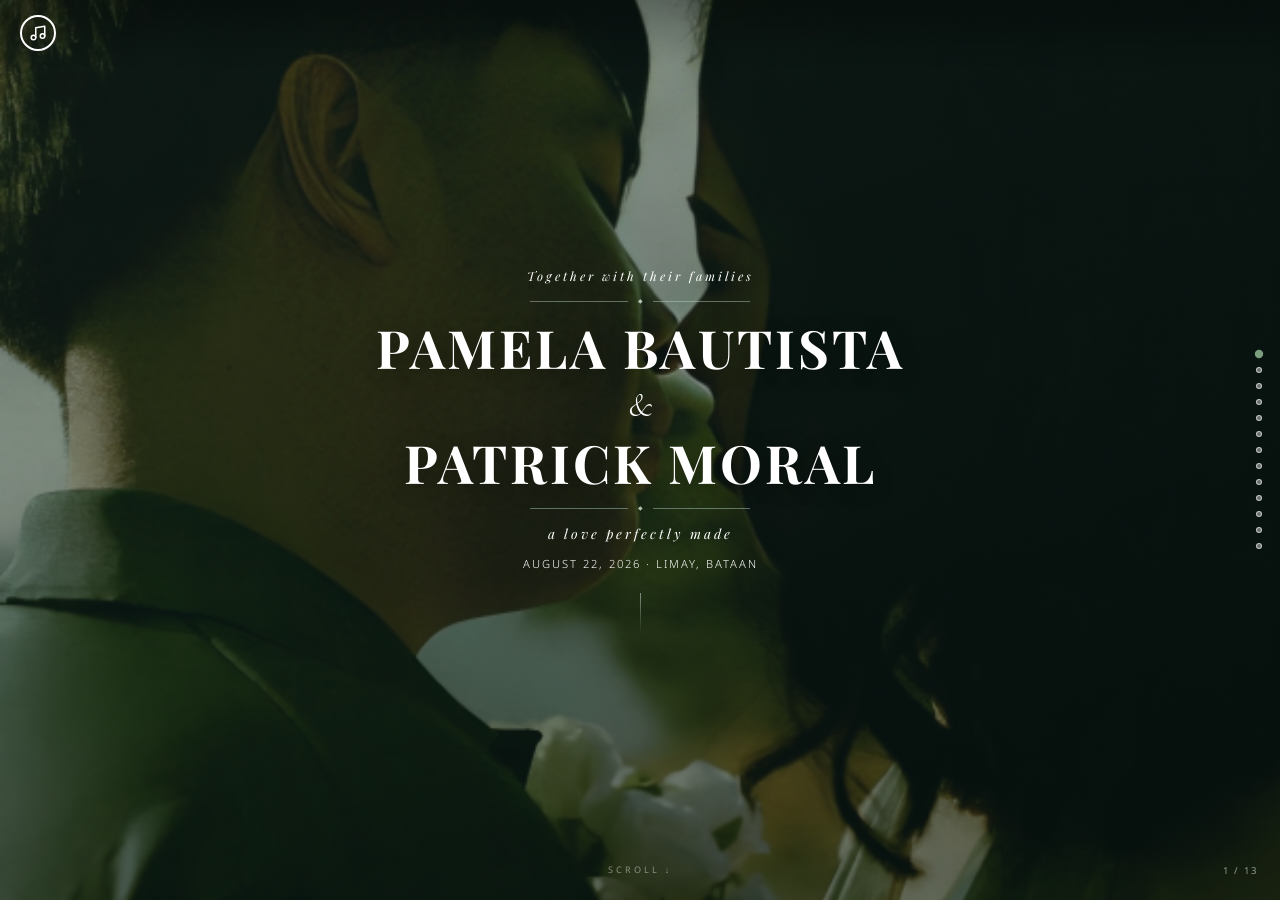
==== home.html @ f2b38ac1 "Add files via upload" ====
<!DOCTYPE html>
<html lang="en">
<head>
<meta charset="UTF-8">
<meta name="viewport" content="width=device-width, initial-scale=1.0, minimum-scale=1.0, maximum-scale=1.0, user-scalable=no">
<title>Pamela  & Patrick Moral- Wedding Invitation</title>
<link href="https://fonts.googleapis.com/css2?family=Tangerine:wght@400;700&family=Playfair+Display:ital,wght@0,400;0,700;1,400&family=Noto+Sans:wght@300;400;500&display=swap" rel="stylesheet">
<link rel="stylesheet" href="https://cdnjs.cloudflare.com/ajax/libs/font-awesome/6.5.0/css/all.min.css">
<link rel="stylesheet" href="home.css">

</head>
<body>

<!-- Navigation -->
<nav class="navbar">
  <div class="music-control">
    <button id="musicToggle" class="music-btn">
      <svg class="music-icon playing" xmlns="http://www.w3.org/2000/svg" viewBox="0 0 24 24" width="18" height="18" fill="none" stroke="currentColor" stroke-width="2" stroke-linecap="round" stroke-linejoin="round">
        <path d="M9 18V5l12-2v13"/>
        <circle cx="6" cy="18" r="3"/>
        <circle cx="18" cy="16" r="3"/>
      </svg>
      <svg class="music-icon paused" xmlns="http://www.w3.org/2000/svg" viewBox="0 0 24 24" width="18" height="18" fill="none" stroke="currentColor" stroke-width="2" stroke-linecap="round" stroke-linejoin="round" style="display:none;">
        <path d="M9 18V5l12-2v13"/>
        <circle cx="6" cy="18" r="3"/>
        <circle cx="18" cy="16" r="3"/>
        <line x1="2" y1="2" x2="22" y2="22"/>
      </svg>
    </button>
  </div>
  <button class="menu-toggle" id="menuToggle" aria-label="Open menu">
    <span></span><span></span><span></span>
  </button>
</nav>

<!-- Mobile Nav Overlay -->
<div class="nav-overlay" id="navOverlay">
  <button class="nav-close" id="navClose" aria-label="Close menu">&#10005;</button>
  <div class="nav-overlay-names">Patrick &amp; Pamela</div>
  <div class="nav-overlay-date">August 22, 2026</div>
  <nav class="nav-links">
    <a class="nav-link" data-section=".invitation">Invitation</a>
    <a class="nav-link" data-section=".countdown-section">Countdown</a>
    <a class="nav-link" data-section=".save-date">Save the Date</a>
    <a class="nav-link" data-section=".venue">Venue</a>
    <a class="nav-link" data-section=".timeline">Timeline</a>
    <a class="nav-link" data-section=".dress-code">Dress Code</a>
    <a class="nav-link" data-section=".gift-unplugged-section">Gift &amp; Unplugged</a>
    <a class="nav-link" data-section=".rsvp-section">RSVP</a>
  </nav>
</div>

<!-- Hero Section -->
<section class="hero">
  <div class="hero-bg">
    <img src="frontbg.jpg" alt="Ranalyn and Joel" class="hero-image">
    <div class="hero-overlay"></div>
  </div>
  <div class="hero-content">
    <p class="hero-eyebrow">Together with their families</p>
    <div class="hero-ornament">
      <span class="hero-ornament-line"></span>
      <span class="hero-ornament-diamond">◆</span>
      <span class="hero-ornament-line"></span>
    </div>
    <h1 class="couple-names">
      <span class="name-left">Pamela Bautista</span>
      <span class="name-and">&</span>
      <span class="name-right">Patrick Moral</span>
    </h1>
    <div class="hero-ornament">
      <span class="hero-ornament-line"></span>
      <span class="hero-ornament-diamond">◆</span>
      <span class="hero-ornament-line"></span>
    </div>
    <p class="tagline">a love perfectly made</p>
    <p class="hero-date">August 22, 2026  ·  Limay, Bataan</p>
    <div class="hero-scroll"><span class="hero-scroll-line"></span></div>
  </div>
</section>

<!-- Invitation Section -->
<section class="invitation">
  <div class="top-deco-img">
    <img src="vines.png" alt="">
  </div>
  <div class="overlay"></div>
  <div class="container">
    <div class="invitation-grid">
      <div class="polaroid">
        <div class="polaroid-frame">
          <img src="pam_pat.JPG" alt="pam and pat" class="polaroid-img">
        </div>
      </div>
      <div class="invitation-text">
        <p class="invited-label">YOU ARE INVITED</p>
        <h2 class="script-names">Pamela<br>&<br>Patrick</h2>
        <p class="married-text">ARE GETTING MARRIED!</p>
      </div>
    </div>
  </div>
  <div class="bottom-deco-img">
    <img src="bot.png" alt="">
  </div>
</section>

<!-- Countdown Section -->
<section class="countdown-section">
  <div class="top-deco-img">
    <img src="branch.png" alt="">
  </div>
  <div class="container">
    <div class="countdown-card">
      <p class="countdown-label">DAYS BEFORE WE SAY "I DO"</p>
      <div class="countdown">
        <div class="countdown-item"><span class="count" id="days">000</span><span class="label">DAYS</span></div>
        <span class="separator">:</span>
        <div class="countdown-item"><span class="count" id="hours">00</span><span class="label">HOURS</span></div>
        <span class="separator">:</span>
        <div class="countdown-item"><span class="count" id="minutes">00</span><span class="label">MINUTES</span></div>
        <span class="separator">:</span>
        <div class="countdown-item"><span class="count" id="seconds">00</span><span class="label">SECONDS</span></div>
      </div>
    </div>
  </div>
   <div class="bottom-deco-img">
    <img src="bot.png" alt="">
  </div>
</section>

<!-- Save the Date Section -->
<section class="save-date">
  <div class="container">
    <p class="countdown-label"></p>
    <h3 class="section-title script">Save the Date</h3>
  <p class="month-year">AUGUST 2026</p>
    <div class="calendar-grid">
      <div class="calendar">
        <div class="weekdays">
          <span>sun</span><span>mon</span><span>tue</span><span>wed</span><span>thu</span><span>fri</span><span>sat</span>
        </div>
    <div class="days">
  <span class="empty"></span><span class="empty"></span><span class="empty"></span><span class="empty"></span><span class="empty"></span><span class="empty"></span><span>1</span>
  <span>2</span><span>3</span><span>4</span><span>5</span><span>6</span><span>7</span><span>8</span>
  <span>9</span><span>10</span><span>11</span><span>12</span><span>13</span><span>14</span><span>15</span>
  <span>16</span><span>17</span><span>18</span><span>19</span><span>20</span><span>21</span><span class="highlight">22</span>
  <span>23</span><span>24</span><span>25</span><span>26</span><span>27</span><span>28</span><span>29</span>
  <span>30</span><span>31</span>
</div>
      </div>
    </div>
  </div>
  <div class="hastag">
    <span class="hastag-symbol">#</span>Pam
    <span class="LAY">took</span>
  theright
    <span class="OWEL">Pat</span>
  </div>
   <div class="bottom-deco-img">
    <img src="bot.png" alt="">
  </div>
</section>

<!-- Ceremony -->
<section class="venue">
  <div class="container">
    <div class="venue-card combined-venue-card">
      <h3 class="venue-type script">Ceremony</h3>
      <h4 class="venue-name">OUR LADY OF THE PILLAR PARISH CHURCH</h4>
      <p class="venue-location">Poblacion, Morong, Bataan</p>
  <div class="venue-carousel">
  <div class="carousel-track-wrapper">

    <div class="carousel-track">
      <div class="carousel-slide"><img src="church1.jpg" alt="Church - Photo 1"></div>

    </div>

  </div>
  <div class="carousel-dots">
    <span class="dot active"></span>

  </div>
</div>
      <div class="venue-map">
<iframe
  title="Our Lady of the Pillar Parish Church"
  width="100%"
  height="280"
  style="border:0; border-radius: 10px;"
  loading="lazy"
  allowfullscreen
  referrerpolicy="no-referrer-when-downgrade"
  src="https://www.google.com/maps?q=14.678823,120.265857&z=16&output=embed">
</iframe>
      </div>
    </div>
  </div>
  <div class="bottom-deco-img">
    <img src="" alt="">
  </div>
</section>

<!-- Reception -->
<section class="venue">
  <div class="container">
    <div class="venue-card combined-venue-card">
      <h3 class="venue-type script">Reception</h3>
      <h4 class="venue-name">MEILI GARDEN FARM</h4>
      <p class="venue-location">Binaritan, Morong, Bataan</p>
      <div class="venue-map">
        <iframe
          title="Meili Garden Farm"
          width="100%"
          height="280"
          style="border:0; border-radius: 10px;"
          loading="lazy"
          allowfullscreen
          referrerpolicy="no-referrer-when-downgrade"
          src="https://www.google.com/maps?q=Meili+Garden+Farm+Binaritan+Morong+Bataan&z=16&output=embed">
        </iframe>
      </div>
    </div>
  </div>
  <div class="bottom-deco-img">
    <img src="bot.png" alt="">
  </div>
</section>

<!-- Timeline Section -->
<section class="timeline">
  <div class="container">
    <h3 class="section-title script">Wedding Day</h3>
    <p class="subtitle">TIMELINE</p>
    <div class="timeline-grid">
      <div class="timeline-item">
        <div class="icon">
          <i class="fas fa-church"></i>
        </div>
        <span class="time">9:30 AM</span>
        <span class="event">Ceremony</span>
      </div>
      <div class="timeline-item">
        <div class="icon">
          <i class="fas fa-utensils"></i>
        </div>
        <span class="time">12:00/2:00 PM</span>
        <span class="event">Reception & Dinner</span>
      </div>
      <div class="timeline-item">
        <div class="icon">
          <svg viewBox="0 0 24 24" fill="none" stroke="currentColor" stroke-width="1.5">
            <circle cx="12" cy="12" r="10"/><path d="M12 6v6l4 2"/>
          </svg>
        </div>
        <span class="time">2:00/8:00 PM</span>
        <span class="event">After Party</span>
      </div>
    </div>
    <p class="timeline-message">
      Every moment of the day is something we've been dreaming of, and
      we're grateful that you'll be experiencing it with us
    </p>
  </div>
</section>

<!-- Dress Code bride/groom Section -->
<section class="dress-code">
  <div class="container">
    <h3 class="section-title-script">Dress Code</h3>
    <p class="dress-formality">Groomsmen & Bridesmaid</p>
    <div class="palette-row">
      <p class="palette-title">THE Attire</p>
    </div>
    <div class="attire-container">
      <div class="attire-column">
        <div class="attire-label-box">
          <p class="attire-role">Groomsmen</p>
          <p class="attire-dress"></p>
        </div>
        <img src="male.PNG" alt="Male Attire" class="attire-illustration">
      </div>
      <div class="attire-divider">
        <span></span>
        <span class="attire-divider-diamond">◆</span>
        <span></span>
      </div>
      <div class="attire-column">
        <div class="attire-label-box">
          <p class="attire-role">Bridesmaid</p>
          <p class="attire-dress"></p>
        </div>
        <img src="female.PNG" alt="Female Attire" class="attire-illustration">
      </div>
    </div>
    <p class="sponsors-note"></p>
    <div class="guests-section">
      <h5>Groomsmen and Bridesmaid</h5>
      <p class="guests-text">
        WE ALSO HIGHLY ENCOURAGE YOU TO DRESS IN<br>
        THE SHADES OF OUR COLOR PALETTE
      </p>
      <p class="guests-note">
        FOR THOSE PART OF THE ENTOURAGE, THE BRIDE AND<br>
        GROOM WILL REACH OUT TO YOU SEPARATELY
      </p>
    </div>
  </div>
</section>



<!--Vip-->
<section class="vip-card-section">
  <div class="container">

    <div class="vip-card">

      <!-- Top band -->
      <div class="vip-card-band">
        <span class="vip-card-band-line"></span>
        <span class="vip-card-band-text">Ninong Ninang</span>
        <span class="vip-card-band-line"></span>
      </div>

      <!-- Body -->
      <div class="vip-card-body">

        <!-- Greeting -->
        <p class="vip-card-greeting">Dear Ninong &amp; Ninang,</p>

        <!-- Message -->
        <p class="vip-card-message">
          Thank you for accepting a role in our wedding.<br>
          We can't wait to see you on our big day!<br><br>
          Please use this as a guide for your attire.
        </p>

        <!-- Divider -->
        <div class="vip-card-rule">
          <span></span>
          <span class="vip-card-rule-diamond">◆</span>
          <span></span>
        </div>

        <!-- Color label -->
        <p class="vip-attire-label">Color &amp; Style</p>

        <!-- Swatches -->
        <div class="vip-swatches">
          <span class="vip-swatch" style="background:#F2EBDD;" title="Sage Green"></span>
          <span class="vip-swatch" style="background:#E3D6BF;" title="Dark Sage"></span>
          <span class="vip-swatch" style="background:#F6F0E4;" title="Soft Sage"></span>
          <span class="vip-swatch-label">Ivory/beige/cream</span>
        </div>

        <!-- Illustrations -->
        <div class="vip-illustrations">

          <!-- Ninong -->
          <div class="vip-illus-col">
            <p class="vip-illus-role">Ninong</p>
            <p class="vip-illus-attire">[Barong Tagalog]</p>
            <div class="vip-illus-placeholder" style="background:#ffffff;">
              <img src="Ninong.png" alt="Ninong Attire" class="vip-illus-img">
            </div>
          </div>

          <!-- Center divider -->
          <div class="vip-illus-divider">
            <span></span>
            <span class="vip-illus-divider-diamond">◆</span>
            <span></span>
          </div>

          <!-- Ninang -->
          <div class="vip-illus-col">
            <p class="vip-illus-role">Ninang</p>
            <p class="vip-illus-attire">[Formal Wedding Dress]</p>
            <div class="vip-illus-placeholder" style="background:#ffffff;">
              <img src="ninang.png" alt="Ninang Attire" class="vip-illus-img">
            </div>
          </div>

        </div><!-- end .vip-illustrations -->

        <!-- Signature -->
        <div class="vip-card-signature">
          <p class="vip-signature-love">With love and gratitude,</p>
          <p class="vip-signature-names">Bride &amp; Groom</p>
          <p class="vip-signature-date">August 22, 2026</p>
        </div>

      </div><!-- end .vip-card-body -->
    </div><!-- end .vip-card -->

  </div>
</section>

<!--Guest Attire Section-->
<section class="gc-section">
  <div class="gc-card">

    <div class="gc-band">
      <span class="gc-band-line"></span>
      <span class="gc-band-text">Guest Attire Guide</span>
      <span class="gc-band-line"></span>
    </div>

    <div class="gc-body">

      <p class="gc-greeting">Dear Guests,</p>

      <p class="gc-message">
        Your presence is the greatest gift of all.<br>
        To help us create a beautiful, cohesive celebration,<br>
        we kindly invite you to dress in our chosen palette.
      </p>

      <div class="gc-rule">
        <span></span><span class="gc-diamond">◆</span><span></span>
      </div>

      <p class="gc-attire-label">Color Palette &amp; Style</p>

      <div class="gc-palette-row">
        <div class="gc-swatch-group">
          <span class="gc-swatch" style="background:#97B18F;" title="Sage Green"></span>
          <span class="gc-swatch" style="background:#738A6E;" title="Dark Sage"></span>
          <span class="gc-swatch" style="background:#DCE7D8;" title="Soft Sage"></span>
          <span class="gc-swatch-name">Sage Green</span>
        </div>
        <div class="gc-swatch-group">
          <span class="gc-swatch" style="background:#F5F0E8;" title="Ivory"></span>
          <span class="gc-swatch" style="background:#EDE4D0;" title="Warm Ivory"></span>
          <span class="gc-swatch-name">Ivory</span>
        </div>
        <div class="gc-swatch-group">
          <span class="gc-swatch" style="background:#D4A853;" title="Warm Gold"></span>
          <span class="gc-swatch" style="background:#C49A3C;" title="Deep Gold"></span>
          <span class="gc-swatch-name">Warm Gold</span>
        </div>
      </div>

      <div class="gc-illus-wrap">
        <img src="Guest.png" alt="Guest attire illustration — sage green, ivory and warm gold palette">
        <div class="gc-illus-caption">
          <span>Sage Green</span>
          <span></span>
          <span>Ivory</span>
          <span></span>
          <span>Warm Gold</span>
        </div>
      </div>

      <div class="gc-notes-grid">
        <div class="gc-note-card">
          <i class="ti ti-tie gc-note-icon" aria-hidden="true"></i>
          <p class="gc-note-title">Gentlemen</p>
          <p class="gc-note-val">suit, or long sleeves in sage or ivory</p>
        </div>
        <div class="gc-note-card">
          <i class="ti ti-dress gc-note-icon" aria-hidden="true"></i>
          <p class="gc-note-title">Ladies</p>
          <p class="gc-note-val">Dress or gown in sage, ivory, or warm gold</p>
        </div>
        <div class="gc-note-card">
          <i class="ti ti-sparkles gc-note-icon" aria-hidden="true"></i>
          <p class="gc-note-title">Formality</p>
          <p class="gc-note-val">Semi-formal to formal attire</p>
        </div>
      </div>

      <div class="gc-avoid">
        <p class="gc-avoid-label">Kindly Avoid</p>
        <p class="gc-avoid-text">
          White, off-white, or all-black attire &nbsp;[&nbsp; Casual wear &nbsp;]&nbsp; Loud prints
        </p>
      </div>

      <div class="gc-sig">
        <p class="gc-sig-love">With love and gratitude,</p>
        <p class="gc-sig-names">Bride &amp; Groom</p>
        <p class="gc-sig-date">August 22, 2026</p>
      </div>

    </div>
  </div>
</section>

<!-- Gift Guide & Unplugged Section -->
<section class="gift-unplugged-section">
  <div class="container">
    <div class="section-rule">
      <span></span><span class="diamond">◆</span><span></span>
    </div>
    <div class="gift-unplugged-block">
      <h3 class="section-title script">Gift Guide</h3>
      <p class="gift-unplugged-text">
        Your love and presence are the greatest gifts we could ask for.<br>
        But if you wish to honor us with a gift, a monetary blessing would be<br>
        sincerely appreciated.
      </p>
    </div>
    <div class="section-rule">
      <span></span><span class="diamond">◆</span><span></span>
    </div>
    <div class="gift-unplugged-block">
      <h3 class="section-title script">Unplugged</h3>
      <p class="gift-unplugged-text">
        Please keep our wedding ceremony camera free. We've hired professional<br>
        photographers to capture us marry. Though our I Do's are unplugged our<br>
        reception is not.
      </p>
    </div>
    <div class="qr-wrapper">
    </div>
  </div>
</section>

<!-- RSVP Section -->
<section class="rsvp-section">
  <div class="container">
    <div class="section-rule">
      <span></span><span class="diamond">◆</span><span></span>
    </div>
    <h3 class="section-title script">RSVP</h3>
    <p class="rsvp-label">KINDLY REPLY BY APRIL 25, 2026</p>
    <p class="rsvp-sub">Please fill out the form below to confirm your attendance</p>
    <div class="rsvp-form-wrapper">
      <form class="rsvp-custom-form" id="rsvpForm">

        <div class="form-group">
          <label class="form-label">Full Name</label>
          <input type="text" class="form-input" name="entry.1984817171" placeholder="Your full name" required>
        </div>

        <div class="form-group">
          <label class="form-label">Will you attend?</label>
          <div class="form-radio-group">
            <label class="form-radio">
<input type="radio" name="entry.438460680" value="Joyfully Accepts" required>
              <span class="radio-custom"></span>
              <span class="radio-label">Joyfully Accepts</span>
            </label>
            <label class="form-radio">
<input type="radio" name="entry.438460680" value="Regretfully Declines" >
              <span class="radio-custom"></span>
              <span class="radio-label">Regretfully Declines</span>
            </label>
          </div>
        </div>

        <!-- ++ PLUS ONE — hidden until "Joyfully Accepts" is picked ++ -->
        <div class="form-group" id="plusOneGroup" style="display:none; overflow:hidden;">
          <label class="form-label">Will you bring a plus one?</label>
          <p class="plusone-note">
            To help us finalize our catering arrangements, each guest is kindly
            allowed one companion only. We appreciate your understanding.
          </p>
          <div class="form-radio-group">
            <label class="form-radio">
<input type="radio" name="entry.787139128" value="Yes">
              <span class="radio-custom"></span>
              <span class="radio-label">Yes</span>
            </label>
            <label class="form-radio">
<input type="radio" name="entry.787139128" value="No">
              <span class="radio-custom"></span>
              <span class="radio-label">No</span>
            </label>
          </div>
        </div>
        <!-- ++ END PLUS ONE ++ -->

        <div class="form-group">
          <label class="form-label">Message to the Couple <span class="form-optional">(optional)</span></label>
          <textarea class="form-input form-textarea" name="entry.1480236134" placeholder="Share your wishes..."></textarea>
        </div>

        <div class="form-submit-row">
          <button type="submit" class="form-submit-btn">
            <span class="btn-text">Send with Love ◆</span>
          </button>
        </div>

        <div class="form-success" id="rsvpSuccess">
          <p class="success-eyebrow">✉ Response Received</p>
          <p class="success-script">Thank you!</p>
          <p class="success-sub">for taking the time to respond</p>
          <div class="success-rule"><span></span><span></span><span></span></div>
          <p class="success-message">We look forward to celebrating this special day with you.</p>
          <p class="success-names">— Pamela &amp; Patrick</p>
        </div>

      </form>
    </div>
  </div>
</section>
<!-- Footer -->
<footer class="footer">
  <img src="flower.png" alt="" class="footer-flower footer-flower-left" aria-hidden="true">
  <img src="flower.png" alt="" class="footer-flower footer-flower-right" aria-hidden="true">
  <div class="container footer-content">
    <p class="footer-thankyou">Thank You</p>
    <p class="footer-message">for being part of our special day</p>
    <div class="footer-rule">
      <span></span><span class="footer-diamond">◆</span><span></span>
    </div>
    <p class="footer-names">Pamela &amp; Patrick</p>
    <p class="footer-date">August 22, 2026</p>
  </div>
</footer>

<script src="home.js"></script>
</body>
</html>
---- home.css ----
/* ================= CSS VARIABLES ================= */
  :root {
    /* Primary Sage Scale */
    --terracotta: #A7B9A3; /* darkest main */
    --sienna:     #A7B9A3; /* medium sage */
    --gold:       #A7B9A3; /* muted accent */
    --butter:     #DCE7D8; /* soft light sage */

    /* Sage tones */
    --sage-green: #97B18F;
    --dark-sage:  #738A6E;
    --forest:     #56714F; /* richer green depth */

    /* Neutrals */
    --cream:      #F7F8F5;
    --warm-cream: #EEF3EC;
    --taupe:      #BFCFBB;
    --champagne:  #E4ECE1;

    /* Text colors */
    --text-dark:  #314231;
    --text-mid:   #5E7359;
    --text-light: #F7F8F5;

    /* Fonts (unchanged) */
    --font-script: 'Tangerine', cursive;
    --font-serif:  'Playfair Display', serif;
    --font-sans:   'Noto Sans', sans-serif;

    --transition: all 0.35s ease;
  }

  /* ================= RESET ================= */
  *, *::before, *::after { margin: 0; padding: 0; box-sizing: border-box; }

  html { font-size: 16px; }

  body {
    font-family: var(--font-sans);
    background-color: var(--cream);
    color: var(--text-dark);
    line-height: 1.6;
    overscroll-behavior: none;
    -webkit-font-smoothing: antialiased;
    -moz-osx-font-smoothing: grayscale;
  }

  .container { max-width: 1200px; margin: 0 auto; padding: 0 20px; }

  img { max-width: 100%; height: auto; display: block; }

  /* ================= SCROLL REVEAL ================= */
  .reveal {
    opacity: 0;
    transform: translateY(24px);
    transition: opacity 0.7s ease, transform 0.7s ease;
  }
  .reveal.visible {
    opacity: 1;
    transform: translateY(0);
  }

  /* ================= SHARED ORNAMENTS ================= */
  .section-rule {
    display: flex;
    align-items: center;
    gap: 10px;
    max-width: 160px;
    margin: 0 auto 20px;
  }
  .section-rule span:first-child,
  .section-rule span:last-child {
    flex: 1;
    height: 1px;
    background: linear-gradient(90deg, transparent, var(--gold), transparent);
  }
  .section-rule .diamond { font-size: 7px; color: var(--gold); }

  .text-divider {
    display: flex;
    align-items: center;
    gap: 10px;
    max-width: 140px;
    margin: 14px auto;
  }
  .text-divider span:first-child,
  .text-divider span:last-child {
    flex: 1; height: 1px;
    background: var(--gold); opacity: 0.4;
  }
  .text-divider .leaf { font-size: 14px; color: var(--gold); opacity: 0.7; }

  /* ================= NAVIGATION ================= */
  .navbar {
    position: fixed;
    top: 0; left: 0; right: 0;
    z-index: 1000;
    display: flex;
    justify-content: space-between;
    align-items: center;
    padding: 15px 20px;
    background: linear-gradient(to bottom, rgba(0,0,0,0.3), transparent);
    transition: var(--transition);
  }

  .music-btn {
    width: 36px; height: 36px;
    border-radius: 50%;
    border: 2px solid white;
    background: transparent;
    color: white;
    cursor: pointer;
    display: flex; align-items: center; justify-content: center;
    transition: var(--transition);
    font-size: 15px;
    -webkit-tap-highlight-color: transparent;
  }
  .music-btn:hover { background: white; color: var(--sienna); }

  .menu-toggle {
    background: none;
    border: none;
    cursor: pointer;
    padding: 4px;
    -webkit-tap-highlight-color: transparent;
    display: flex;
    flex-direction: column;
    justify-content: space-between;
    width: 22px;
    height: 16px;
  }
  .menu-toggle span {
    height: 2px;
    background: white;
    border-radius: 2px;
    transition: transform 0.35s ease, opacity 0.35s ease, background 0.35s ease;
    display: block;
  }

  /* ================= HERO ================= */
  .hero {
    position: relative;
    height: 100svh;
    min-height: 500px;
    display: flex;
    align-items: center;
    justify-content: center;
    overflow: hidden;
  }

  .hero-bg { position: absolute; inset: 0; }

  .hero-image {
    width: 100%; height: 100%;
    object-fit: cover;

  }
  .hero-overlay {
    position: absolute; inset: 0;
    background: linear-gradient(
      160deg,
      rgba(46,92,80,0.25) 0%,
      rgba(10,30,25,0.55) 100%
    );
  }

  .hero-content {
    position: relative; z-index: 2;
    text-align: center;
    color: white;
    padding: 0 24px;
    display: flex; flex-direction: column; align-items: center;
    gap: 10px;
  }

  .hero-eyebrow {
    font-family: var(--font-serif);
    font-style: italic;
    font-size: clamp(0.85rem, 2vw, 1.1rem);
    letter-spacing: 3px;
    opacity: 0.85;
    color: white;
  }

  .hero-ornament {
    display: flex;
    align-items: center;
    gap: 10px;
    width: clamp(100px, 40vw, 220px);
    color: white;
  }
  .hero-ornament-line {
    flex: 1;
    height: 1px;
    background: rgba(184,212,200,0.45);
  }
  .hero-ornament-diamond {
    font-size: 6px;
    color: var(--butter);
    opacity: 0.8;
  }

  .couple-names {
    display: flex;
    flex-direction: column;
    align-items: center;
    gap: 0px;
    color: white;
  }

  .name-left, .name-right {
    font-family: var(--font-serif);
    font-size: clamp(1.6rem, 6.5vw, 3.5rem);
    font-weight: 700;
    text-transform: uppercase;
    letter-spacing: 3px;
    text-shadow: 1px 3px 20px rgba(0,0,0,0.35);
    line-height: 1.2;
    color: white;
  }

  .name-and {
    font-family: var(--font-script);
    font-size: clamp(1.8rem, 6vw, 3rem);
    font-weight: 400;
    color: white;
    line-height: 1.1;
    opacity: 0.95;
  }

  .tagline {
    font-family: var(--font-serif);
    font-style: italic;
    font-size: clamp(0.9rem, 2.5vw, 1.2rem);
    letter-spacing: 3px;
    color: white;
    opacity: 0.9;
  }

  .hero-date {
    font-family: var(--font-sans);
    font-weight: 300;
    font-size: clamp(0.7rem, 1.8vw, 0.85rem);
    letter-spacing: 4px;
    text-transform: uppercase;
    color: white;
    opacity: 0.7;
  }

  .hero-scroll {
    margin-top: 10px;
    display: flex;
    flex-direction: column;
    align-items: center;
  }
  .hero-scroll-line {
    width: 1px;
    height: 40px;
    background: linear-gradient(to bottom, rgba(184,212,200,0.6), transparent);
    animation: scrollPulse 2s ease-in-out infinite;
  }
  @keyframes scrollPulse {
    0%, 100% { opacity: 0.4; transform: scaleY(1); }
    50%       { opacity: 1;   transform: scaleY(1.1); }
  }
  /* ================= INVITATION ================= */
  .invitation {
    padding: 55px 0;
    position: relative;
    background-image: url('newbg.PNG');
    background-size: contain;
    background-position: center;
    background-repeat: no-repeat;
    background-color: #e6ede4;
  }

  .top-deco-img {
    position: absolute;
    top: 0;
    left: 0;
    width: 100%;
    z-index: 0;
    pointer-events: none;
  }

  .top-deco-img img {
    width: 100%;
    height: auto;
    display: block;
  }

  .invitation .container {
    position: relative;
    z-index: 1;
  }

  .invitation-grid {
    display: grid;
    grid-template-columns: 1fr 1fr;
    gap: 30px;
    align-items: center;
    justify-items: center;
    max-width: 900px;
    margin: 0 auto;
  }

  .polaroid { display: flex; justify-content: center; }

  .polaroid-frame {
    background: white;
    padding: 10px 10px 28px 10px;
    box-shadow:
      0 4px 12px rgba(46,92,80,0.10),
      0 12px 40px rgba(46,92,80,0.08);
    transform: rotate(-2deg);
    transition: var(--transition);
    max-width: 240px; width: 100%;
  }
  .polaroid-frame:hover { transform: rotate(0deg) scale(1.02); }
  .polaroid-img { width: 100%; height: auto; display: block; }

  .invitation-text {
    text-align: center;
    display: flex;
    flex-direction: column;
    align-items: center;
    justify-content: center;
  }

  .invited-label {
    font-family: var(--font-sans);
    font-size: 0.75rem;
    letter-spacing: 3px;
    color: #6b5c3e;
    margin-bottom: 10px;
    margin-left: 10px;
    width: 100%;
  }

  .script-names {
    font-family: var(--font-script);
    font-size: clamp(3rem, 12vw, 6rem);
    color: #7a4f3a;
    line-height: 1.1;
    margin-bottom: 8px;
    width: 100%;
  }

  .married-text {
    font-family: var(--bold);
    font-size: 0.8rem;
    letter-spacing: 2px;
    color: #4a5e47;
    margin-left: 15px;
    width: 100%;
  }

  .invite-sub {
    font-family: var(--font-serif);
    font-style: italic;
    font-size: 0.95rem;
    color: #4a5e47;
    opacity: 0.9;
  }

  .bottom-deco-img {
    position: absolute;
    bottom: 0;
    left: 0;
    width: 100%;
    z-index: 0;
    pointer-events: none;
  }

  .bottom-deco-img img {
    width: 100%;
    height: auto;
    display: block;
  }
  /* ================= COUNTDOWN ================= */
  .countdown-section {
    background: #e6ede4;
    padding: 45px 20px;
    text-align: center;

    position: relative;
    overflow: hidden;
  }

  .countdown-section::before {
    content: '';
    position: absolute; inset: 0;
    background: radial-gradient(ellipse 80% 60% at 50% 50%, rgba(255,255,255,0.05) 0%, transparent 70%);
    pointer-events: none;
  }

  .countdown-label {
    font-family: var(--font-serif);
    font-style: italic;
    font-size: clamp(0.85rem, 2vw, 1.1rem);
    letter-spacing: 2px;
    margin-bottom: 20px;
    opacity: 0.9;
  }

  .countdown {
    display: flex;
    justify-content: center;
    align-items: center;
    gap: 8px;
    flex-wrap: wrap;
  }

  .countdown-item {
    display: flex; flex-direction: column; align-items: center;
    min-width: 55px;
  }

  .count {
    font-family: var(--font-serif);
    font-size: clamp(1.6rem, 6vw, 3rem);
    font-weight: 300;
    line-height: 1;
  }

  .separator {
    font-family: var(--font-serif);
    font-size: clamp(1.2rem, 4vw, 2.2rem);
    margin-top: -14px;
    opacity: 0.6;
    display: none;
  }

  .label {
    font-family: var(--font-sans);
    font-size: 0.65rem;
    letter-spacing: 2px;
    margin-top: 5px;
    opacity: 0.85;
  }
  .countdown-card {
    background: rgba(255, 255, 255, 0.45);
    border: 1px solid rgba(46, 92, 80, 0.15);
    border-radius: 20px;
    padding: 40px 32px;
    max-width: 520px;
    margin: 0 auto;
    text-align: center;
    backdrop-filter: blur(6px);
    box-shadow: 0 4px 24px rgba(46, 92, 80, 0.08);
  }
  /* ================= SAVE THE DATE ================= */
  .save-date {
    padding: 0;
    background: #e6ede4;
    text-align: center;
    justify-content: flex-start !important;
    align-items: stretch !important;
    overflow-y: auto;
  }


  .save-date > .container {
    padding-top: 56px;
    padding-bottom: 12px;
    width: 100%;
  }

  .save-date-card {
    background: rgba(255, 255, 255, 0.45);
    border: 1px solid rgba(46, 92, 80, 0.15);
    border-radius: 20px;
    padding: 40px 32px;
    max-width: 520px;
    margin: 0 auto;
    text-align: center;
    backdrop-filter: blur(6px);
    box-shadow: 0 4px 24px rgba(46, 92, 80, 0.08);
  }
  /* ================= SECTION TITLE ================= */
  .section-title {
    font-family: var(--font-script);
    font-size: clamp(3.5rem, 12vw, 6rem);
    color: var(--terracotta);
    margin-bottom: 6px;
    color: #7a4f3a;
  }
  .section-title.script { font-weight: 400; }

  .month-year {
    font-family: var(--font-sans);
    font-size: 0.8rem;
    letter-spacing: 4px;
    color: var(--gold);
    margin-bottom: 20px;
    color: #6b5c3e;
  }

  .calendar-grid {
    display: grid;
    grid-template-columns: 1fr;
    gap: 0;
    align-items: start;
    max-width: 560px;
    margin: 0 auto;
  }

  .calendar {
    background: white;
    padding: 14px 16px;
    border-radius: 14px;
    box-shadow: 0 6px 32px rgba(46,92,80,0.12);
    border: 1px solid rgba(143,175,159,0.25);
    overflow-x: auto;
  }

  .weekdays {
    display: grid;
    grid-template-columns: repeat(7, 1fr);
    gap: 3px;
    margin-bottom: 6px;
    font-family: var(--font-sans);
    font-size: 0.72rem;
    color: var(--gold);
    text-transform: lowercase;
    text-align: center;
  }

  .days {
    display: grid;
    grid-template-columns: repeat(7, 1fr);
    gap: 3px;
    font-family: var(--font-serif);
  }

  .days span {
    aspect-ratio: 1;
    display: flex; align-items: center; justify-content: center;
    border-radius: 50%;
    transition: var(--transition);
    min-width: 28px; min-height: 28px;
    font-size: 0.9rem;
    color: var(--text-dark);
  }
  .days span:not(.empty):hover { background: var(--warm-cream); cursor: default; }
  .days .highlight {
    background: linear-gradient(135deg, var(--terracotta), var(--sienna));
    color: white;
    font-weight: 600;
    box-shadow: 0 2px 8px rgba(46,92,80,0.3);
  }
  .days .highlight:hover { background: var(--terracotta); }

  .polaroid-frame.small {
    padding: 8px 8px 24px 8px;
    transform: rotate(2deg);
    max-width: 180px;
  }

  /* ================= PHOTO BANNER ================= */
  .photo-banner {
    width: 100%;
    height: clamp(120px, 18vw, 200px);
    overflow: hidden;
    position: relative;
    flex-shrink: 0;
    margin-top: 0;
  }

  .banner-img {
    width: 100%; height: 100%;
    object-fit: cover;
    object-position: center;
  }

  .banner-overlay {
    position: absolute; inset: 0;
    background: linear-gradient(to bottom, transparent 40%, rgba(10,40,30,0.45));
    display: flex;
    align-items: flex-end;
    justify-content: center;
    padding-bottom: 20px;
  }

  .banner-quote {
    font-family: var(--font-script);
    font-size: clamp(1.1rem, 4vw, 2rem);
    color: rgba(255,255,255,0.9);
    text-shadow: 0 2px 12px rgba(0,0,0,0.3);
  }

  /* ================= VENUE ================= */
  .venue {
    padding: 55px 0;
    background: #e6ede4;
    overflow-y: auto;
  }

  .venue-row {
    display: grid;
    grid-template-columns: 1fr 1fr;
    gap: 24px;
    align-items: center;
    margin-bottom: 40px;
  }
  .venue-row.reverse { direction: rtl; }
  .venue-row.reverse > * { direction: ltr; }

  .venue-illustration { display: flex; justify-content: center; }

  .illustration {
    max-width: 100%; height: auto;
    max-height: 260px;
    border-radius: 8px;
    object-fit: cover;
    box-shadow: 0 6px 24px rgba(46,92,80,0.12);
  }

  .venue-card {
    background: white;
    padding: 22px 16px;
    border-radius: 15px;
    box-shadow: 0 4px 24px rgba(46,92,80,0.10);
    text-align: center;
    border: 1px solid rgba(143,175,159,0.18);
  }

  .combined-venue-card {
    max-width: 700px;
    margin: 0 auto;
    text-align: center;
    padding: 28px 24px;
  }

  .venue-type {
    font-family: var(--font-script);
    font-size: clamp(3.5rem, 12vw, 6rem);
    color: var(--terracotta);
    margin-bottom: 5px;
  }

  .venue-name {
    font-family: var(--font-serif);
    font-size: clamp(1.05rem, 3vw, 1.4rem);
    color: var(--text-dark);
    margin-bottom: 4px;
  }

  .venue-location {
    font-family: var(--font-sans);
    font-size: 0.75rem;
    color: var(--gold);
    letter-spacing: 2px;
    text-transform: uppercase;
    margin-bottom: 12px;
  }

  .venue-photo { border-radius: 10px; overflow: hidden; margin-bottom: 10px; }
  .venue-photo img {
    width: 100%; height: 150px;
    object-fit: cover;
    transition: transform 0.5s ease;
  }
  .venue-photo:hover img { transform: scale(1.05); }

  .venue-time {
    font-family: var(--font-serif);
    font-style: italic;
    font-size: 0.95rem;
    color: var(--sienna);
    letter-spacing: 1px;
  }

  .venue-photos-row {
    display: grid;
    grid-template-columns: 1fr 1fr;
    gap: 12px;
    margin-top: 12px;
  }

  /* ================= VENUE MAP ================= */
  .venue-map {
    margin-top: 16px;
    width: 100%;
    border-radius: 10px;
    overflow: hidden;
    box-shadow: 0 4px 20px rgba(46,92,80,0.12);
  }

  .venue-directions-btn {
    display: inline-block;
    margin-top: 12px;
    font-family: var(--font-sans);
    font-size: 0.72rem;
    letter-spacing: 3px;
    color: var(--sienna);
    text-decoration: none;
    border: 1px solid var(--gold);
    padding: 8px 20px;
    border-radius: 20px;
    transition: var(--transition);
  }
  .venue-directions-btn:hover {
    background: var(--sienna);
    color: white;
    border-color: var(--sienna);
  }

  /* ================= VENUE CAROUSEL ================= */
  .venue-carousel {
    position: relative;
    width: 100%;
    margin-top: 16px;
    user-select: none;
  }

  .carousel-track-wrapper {
    overflow: hidden;
    border-radius: 14px;
    box-shadow: 0 6px 24px rgba(86,113,79,.14);
    position: relative; /* ADD THIS */
  }

  .carousel-track {
    display: flex;
    transition: transform .45s cubic-bezier(.4,0,.2,1);
    will-change: transform;
    touch-action: pan-y;
  }

  .carousel-slide {
    min-width: 100%;
    flex-shrink: 0;
    overflow: hidden; /* ADD THIS */
  }

  .carousel-slide img {
    width: 100%;
    height: 240px;
    object-fit: cover;
    display: block;
    border-radius: 0;
  }

  /* Move buttons to be relative to the WRAPPER, not the outer carousel */
  .carousel-btn {
    position: absolute;
    top: 50%;
    transform: translateY(-50%);
    z-index: 10;
    width: 38px;
    height: 38px;
    border-radius: 50%;
    border: 1px solid rgba(115,138,110,.20);
    background: rgba(255,255,255,.90);
    color: var(--dark-sage);
    display: flex;
    align-items: center;
    justify-content: center;
    cursor: pointer;
    font-size: 1.2rem;
    transition: var(--transition);
    box-shadow: 0 4px 14px rgba(86,113,79,.12);
    -webkit-tap-highlight-color: transparent;
  }

  .carousel-btn.prev { left: 10px; }
  .carousel-btn.next { right: 10px; }

  .carousel-btn:hover {
    background: var(--dark-sage);
    color: white;
    transform: translateY(-50%) scale(1.05);
  }

  /* Navigation buttons */

  .carousel-btn{
    position:absolute;
    top:50%;
    transform:translateY(-50%);
    z-index:10;

    width:38px;
    height:38px;

    border-radius:50%;
    border:1px solid rgba(115,138,110,.20);

    background:rgba(255,255,255,.90);
    color:var(--dark-sage);

    display:flex;
    align-items:center;
    justify-content:center;

    cursor:pointer;

    font-size:1.2rem;

    transition:var(--transition);

    box-shadow:
      0 4px 14px rgba(86,113,79,.12);

    -webkit-tap-highlight-color:transparent;
  }

  .carousel-btn:hover{
    background:var(--dark-sage);
    color:white;

    transform:
      translateY(-50%)
      scale(1.05);
  }

  .carousel-btn.prev{
    left:10px;
  }

  .carousel-btn.next{
    right:10px;
  }

  /* Dots */

  .carousel-dots{
    display:flex;
    justify-content:center;
    align-items:center;

    gap:9px;
    margin-top:14px;
  }

  .dot{
    width:8px;
    height:8px;

    border-radius:50%;

    background:rgba(115,138,110,.25);

    border:1px solid rgba(115,138,110,.4);

    cursor:pointer;

    transition:var(--transition);

    -webkit-tap-highlight-color:transparent;
  }

  .dot:hover{
    transform:scale(1.1);
  }

  .dot.active{
    width:24px;

    border-radius:20px;

    background:var(--dark-sage);
    border-color:var(--dark-sage);

    transform:none;
  }
  /* ================= TIMELINE ================= */
  .timeline {
    padding: 80px 60px;
    background: linear-gradient(
      180deg,
      var(--dark-sage),
      var(--forest)
    );
    color: white;
    text-align: center;
    position: relative;
    overflow: hidden;
  }

  .timeline::before {
    content: '';
    position: absolute;
    inset: 0;
    background:
      radial-gradient(circle at top, rgba(255,255,255,.08), transparent 60%),
      radial-gradient(circle at bottom, rgba(255,255,255,.04), transparent 70%);
    pointer-events: none;
  }

  .timeline::after {
    content: '';
    position: absolute;
    inset: 0;
    background-image: url('border.png');
    background-size: 100% 100%;
    background-repeat: no-repeat;
    pointer-events: none;
    z-index: 2;
  }

  .timeline .container {
    position: relative;
    z-index: 3;
  }

  .timeline .section-title {
    color: white;
    margin-bottom: 8px;
  }

  .subtitle {
    font-family: var(--font-sans);
    font-size: .85rem;
    letter-spacing: 4px;
    margin-bottom: 40px;
    color: rgba(255,255,255,.75);
  }

  .timeline-grid {
    display: grid;
    grid-template-columns: repeat(3, 1fr);
    gap: 40px;
    max-width: 700px;
    margin: 0 auto 42px;
    position: relative;
    z-index: 3;
  }

  .timeline-item {
    display: flex;
    flex-direction: column;
    align-items: center;
    justify-content: flex-start;
  }

  .icon {
    width: 70px;
    height: 70px;
    border-radius: 50%;
    display: flex;
    align-items: center;
    justify-content: center;
    background: rgba(255,255,255,.12);
    border: 1px solid rgba(255,255,255,.25);
    box-shadow: 0 4px 15px rgba(0,0,0,.12);
    margin-bottom: 14px;
  }

  .icon svg {
    width: 28px;
    height: 28px;
    stroke: white;
  }

  .icon i {
    font-size: 1.5rem;
    color: white;
  }

  .time {
    font-family: var(--font-serif);
    font-size: 1.3rem;
    font-weight: 600;
    color: #F4F7F5;
    margin-bottom: 10px;
    text-align: center;
  }

  .event {
    font-family: var(--font-sans);
    font-size: .8rem;
    letter-spacing: 2px;
    text-transform: uppercase;
    color: rgba(255,255,255,.85);
    line-height: 1.6;
    text-align: center;
    max-width: 120px;
  }

  .timeline-message {
    font-family: var(--font-script);
    font-size: clamp(2.5rem, 7vw, 4rem);
    line-height: 1.5;
    color: #f0f0f0;
    max-width: 85%;
    margin: 0 auto;
    padding-top: 12px;
    position: relative;
    z-index: 3;
    font-style: italic;
    font-weight: 400;
    text-shadow: 0 2px 10px rgba(0,0,0,.15);
  }
  /* ================= DRESS CODE ================= */
  .dress-code {
    padding: 20px 20px;
    text-align: center;
    overflow-y: auto;
    position: relative;
    background-image: url('dresscode.png');
    background-size: contain;
    background-position: center 95px;
    background-repeat: no-repeat;
    background-color: #e6ede4;
    justify-content: flex-start;
  }

    .section-title-script {
    font-family: var(--font-script);
    font-size: clamp(3.5rem, 12vw, 6rem);
    color: var(--terracotta);
    margin-bottom: 6px;
    color: #ffffff;
  }


  .dress-code .container {
    padding-top: 0;
    margin-top: -40px;
  }

  .dress-theme {
    font-family: var(--font-serif);
    font-size: clamp(1.1rem, 3.5vw, 1.5rem);
    letter-spacing: 3px;
    color: var(--dark-sage);
    margin-bottom: 5px;
  }
  .dress-formality {
    font-family: var(--font-sans);
    font-size: .78rem;
    letter-spacing: 3px;
    color: var(--gold);
    margin-bottom: 30px;
  }
  .palette-row {
    display: flex;
    flex-direction: column;
    align-items: center;
    margin-bottom: 30px;
  }
  .palette-title {
    font-family: var(--font-sans);
    font-size: .72rem;
    letter-spacing: 3px;
    color: var(--gold);
    margin-bottom: 12px;
  }
  .attire-container {
    display: grid;
    grid-template-columns: 1fr auto 1fr;
    align-items: start;
    gap: 0;
    max-width: 800px;
    margin: 0 auto 20px;
  }
  .attire-column {
    display: flex;
    flex-direction: column;
    align-items: center;
  }
  .attire-label-box {
    text-align: center;
    width: 100%;
    padding: 12px 16px 14px;
    background: white;
    border-radius: 10px 10px 0 0;
    border: 1px solid rgba(115, 138, 110, .18);
    border-bottom: none;
    box-shadow: 0 2px 10px rgba(86, 113, 79, .05);
  }
  .attire-role {
    font-family: var(--font-sans);
    font-size: .72rem;
    letter-spacing: 3px;
    font-weight: 500;
    color: var(--dark-sage);
    margin-bottom: 3px;
  }
  .attire-dress {
    font-family: var(--font-serif);
    font-size: clamp(.85rem, 2vw, 1.05rem);
    font-style: italic;
    color: var(--text-dark);
  }
  .attire-illustration {
    width: 100%;
    height: auto;
    max-height: clamp(220px, 35vw, 380px);
    object-fit: contain;
    background: white;
    padding: 8px 8px 5px;
    border-radius: 0 0 10px 10px;
    border: 1px solid rgba(115, 138, 110, .18);
    border-top: none;
    box-shadow: 0 6px 20px hwb(108 31% 56% / 0.06);
  }
  .attire-divider {
    display: flex;
    flex-direction: column;
    align-items: center;
    justify-content: center;
    gap: 6px;
    padding: 0 12px;
    align-self: stretch;
    margin-top: 48px;
  }
  .attire-divider span:first-child,
  .attire-divider span:last-child {
    flex: 1;
    width: 1px;
    background: linear-gradient(to bottom, transparent, var(--gold), transparent);
  }
  .attire-divider-diamond {
    font-size: 7px;
    color: var(--gold);
  }
  .sponsors-note {
    font-family: var(--font-sans);
    font-size: .72rem;
    letter-spacing: 3px;
    color: var(--gold);
    text-align: center;
    margin-bottom: 28px;
  }
  .guests-section {
    max-width: 100%;
    margin: 0 auto;
    text-align: center;
    padding: 0 10px;
  }
  .guests-section h5 {
    font-family: var(--font-serif);
    font-size: 1rem;
    letter-spacing: 2px;
    font-weight: 600;
    color: #e8d5a3;
    margin-bottom: 14px;
  }
  .guests-text {
    font-family: var(--font-sans);
    font-size: .78rem;
    letter-spacing: 1px;
    line-height: 1.8;
    color: #f5f0e8;
    margin-bottom: 12px;
  }
  .guests-note {
    font-family: var(--font-sans);
    font-size: .72rem;
    letter-spacing: .5px;
    line-height: 1.6;
    color: #d4c9b0;
    font-style: italic;
    margin-top: 16px;
  }

  /* ================= GUEST ATTIRE ================= */




  /* ================= GIFT GUIDE & UNPLUGGED ================= */
  .gift-unplugged-section {
    padding: 55px 20px 24px;
    background: #e6ede4;
    text-align: center;
    overflow-y: auto;
  }

  .gift-unplugged-section .container {
    padding-top: 0;
    margin-top: -40px;
  }

  .gift-unplugged-block {
    max-width: 560px;
    margin: 0 auto 36px;
    background: #ffffff;
    padding: 24px;
    border-radius: 18px;
    border: 1px solid rgba(115,138,110,.15);
    box-shadow:
      0 4px 18px rgba(86,113,79,.06),
      0 2px 8px rgba(86,113,79,.04);
  }

  .gift-unplugged-block:last-child {
    margin-bottom: 16px;
  }

  .gift-unplugged-text {
    font-family: var(--font-serif);
    font-style: italic;
    font-size: clamp(.88rem,2vw,1.05rem);
    color: var(--text-mid);
    line-height: 1.9;
    text-align: center;
  }

  .qr-wrapper {
    display: flex !important;
    flex-direction: row !important;
    justify-content: center;
    align-items: flex-start;
    gap: 24px;
    padding-bottom: 32px;
    margin-top: 20px;
    width: 100%;
  }

  .qr-img {
    width: 160px;
    height: auto;
    display: block;
    flex-shrink: 0;
    border-radius: 14px;
    padding: 10px;
    background: white;
    border: 1px solid rgba(115,138,110,.15);
    box-shadow: 0 4px 16px rgba(86,113,79,.10);
  }
  /* ================= RSVP SECTION ================= */
  .rsvp-section {
    padding: 55px 20px;
    background: #e6ede4;
    text-align: center;
    overflow-y: auto;
  }

  .rsvp-label {
    font-family: var(--font-sans);
    font-size: 0.72rem;
    letter-spacing: 3px;
    color: var(--gold);
    margin-bottom: 8px;
    text-transform: uppercase;
  }

  .rsvp-sub {
    font-family: var(--font-serif);
    font-style: italic;
    font-size: 0.95rem;
    color: var(--text-mid);
    opacity: .85;
    margin-bottom: 32px;
  }

  .rsvp-form-wrapper {
    max-width: 560px;
    margin: 0 auto;
    background: white;
    border: 1px solid rgba(115,138,110,.18);
    border-radius: 16px;
    overflow: hidden;
    padding: 32px 28px;
    box-shadow:
      0 6px 24px rgba(86,113,79,.08),
      0 2px 10px rgba(86,113,79,.04);
  }

  .rsvp-custom-form {
    max-width: 100%;
    margin: 0 auto;
    text-align: left;
  }

  .form-group {
    margin-bottom: 22px;
  }

  .form-label {
    display: block;
    font-family: var(--font-sans);
    font-size: .72rem;
    letter-spacing: 3px;
    color: var(--dark-sage);
    text-transform: uppercase;
    margin-bottom: 8px;
  }

  .form-optional {
    color: var(--taupe);
    font-size: .65rem;
    letter-spacing: 1px;
    text-transform: none;
  }

  .form-input {
    width: 100%;
    padding: 12px 16px;
    font-family: var(--font-serif);
    font-size: 1rem;
    color: var(--text-dark);
    background: white;
    border: 1px solid rgba(115,138,110,.25);
    border-radius: 8px;
    outline: none;
    transition: var(--transition);
    appearance: none;
    -webkit-appearance: none;
    box-sizing: border-box;
  }

  .form-input:focus {
    border-color: var(--dark-sage);
    box-shadow: 0 0 0 3px rgba(115,138,110,.12);
  }

  .form-input::placeholder {
    color: var(--taupe);
    opacity: .7;
    font-style: italic;
  }

  .form-select {
    background-image: url("data:image/svg+xml,%3Csvg xmlns='http://www.w3.org/2000/svg' width='12' height='8' viewBox='0 0 12 8'%3E%3Cpath d='M1 1l5 5 5-5' stroke='%23738A6E' stroke-width='1.5' fill='none' stroke-linecap='round'/%3E%3C/svg%3E");
    background-repeat: no-repeat;
    background-position: right 14px center;
    padding-right: 36px;
    cursor: pointer;
  }

  .form-textarea {
    resize: vertical;
    min-height: 100px;
    line-height: 1.6;
  }

  .form-radio-group {
    display: flex;
    gap: 16px;
    flex-wrap: wrap;
  }

  .form-radio {
    display: flex;
    align-items: center;
    justify-content: center;
    gap: 10px;
    flex: 1;
    min-width: 160px;
    cursor: pointer;
    padding: 10px 18px;
    border: 1px solid rgba(115,138,110,.25);
    border-radius: 30px;
    background: var(--warm-cream);
    transition: var(--transition);
  }

  .form-radio:hover {
    border-color: var(--dark-sage);
    background: rgba(115,138,110,.07);
  }

  .form-radio input[type="radio"] {
    display: none;
  }

  .radio-custom {
    width: 14px;
    height: 14px;
    border: 1.5px solid var(--gold);
    border-radius: 50%;
    transition: var(--transition);
  }

  .form-radio input[type="radio"]:checked ~ .radio-custom {
    border-color: var(--dark-sage);
    background: var(--dark-sage);
    box-shadow: inset 0 0 0 3px white;
  }

  .form-radio input[type="radio"]:checked ~ .radio-label {
    color: var(--dark-sage);
    font-weight: 500;
  }

  .form-radio:has(input[type="radio"]:checked) {
    border-color: var(--dark-sage);
    background: rgba(115,138,110,.08);
  }

  .radio-label {
    font-family: var(--font-serif);
    font-style: italic;
    font-size: 1rem;
    color: var(--text-mid);
  }

  /* ================= PLUS ONE NOTE ================= */
  .plusone-note {
    font-family: var(--font-serif);
    font-style: italic;
    font-size: 0.85rem;
    color: var(--text-mid);       
    line-height: 1.7;
    margin-bottom: 14px;
    padding: 10px 14px;
    border-left: 2px solid var(--gold);
    background: rgba(115,138,110,.05);
    border-radius: 0 8px 8px 0;
  }


  #plusOneGroup .form-radio {
    min-width: 100px;
  }

  /* ================= SUBMIT ================= */
  .form-submit-row {
    text-align: center;
    margin-top: 28px;
  }

  .form-submit-btn {
    font-family: var(--font-sans);
    font-size: .75rem;
    letter-spacing: 3px;
    color: white;
    border: none;
    border-radius: 30px;
    padding: 14px 40px;
    cursor: pointer;
    background: linear-gradient(135deg, var(--dark-sage), var(--sage-green));
    box-shadow: 0 6px 18px rgba(86,113,79,.20);
    transition: var(--transition);
  }

  .form-submit-btn:hover {
    transform: translateY(-2px);
    box-shadow: 0 10px 26px rgba(86,113,79,.30);
  }

  .form-submit-btn:active {
    transform: translateY(0);
  }

  /* ================= SUCCESS ================= */
  .success-eyebrow {
    color: var(--gold);
  }

  .success-script {
    color: var(--dark-sage);
  }

  .success-sub {
    color: var(--sage-green);
  }

  .success-rule span {
    background: var(--gold);
  }

  .success-message {
    color: var(--text-mid);
  }

  .success-names {
    color: var(--dark-sage);
  }



  /* ================= NAV OVERLAY ================= */
  .nav-overlay {
    position: fixed;
    inset: 0;
    z-index: 9000;
    background: var(--terracotta);
    display: flex;
    flex-direction: column;
    align-items: center;
    justify-content: center;
    gap: 0;
    opacity: 0;
    visibility: hidden;
    transition: opacity 0.45s cubic-bezier(0.22,1,0.36,1), visibility 0.45s ease;
  }
  .nav-overlay.open { opacity: 1; visibility: visible; }

  .nav-close {
    position: absolute;
    top: 18px; right: 22px;
    background: none;
    border: none;
    color: rgba(255,255,255,0.7);
    font-size: 1.2rem;
    cursor: pointer;
    padding: 8px;
    -webkit-tap-highlight-color: transparent;
    transition: color 0.2s ease, transform 0.2s ease;
  }
  .nav-close:hover { color: white; transform: rotate(90deg); }

  .nav-overlay-names {
    font-family: var(--font-script);
    font-size: clamp(2.5rem, 10vw, 3.5rem);
    color: var(--butter);
    margin-bottom: 4px;
    opacity: 0;
    transform: translateY(16px);
    transition: opacity 0.5s ease 0.1s, transform 0.5s ease 0.1s;
  }
  .nav-overlay.open .nav-overlay-names { opacity: 1; transform: translateY(0); }

  .nav-overlay-date {
    font-family: var(--font-sans);
    font-size: 0.72rem;
    letter-spacing: 4px;
    color: rgba(184,212,200,0.6);
    margin-bottom: 36px;
    text-transform: uppercase;
    opacity: 0;
    transform: translateY(12px);
    transition: opacity 0.5s ease 0.18s, transform 0.5s ease 0.18s;
  }
  .nav-overlay.open .nav-overlay-date { opacity: 1; transform: translateY(0); }

  .nav-links {
    display: flex;
    flex-direction: column;
    align-items: center;
    gap: 6px;
  }

  .nav-link {
    font-family: var(--font-serif);
    font-size: clamp(1.1rem, 4vw, 1.4rem);
    font-style: italic;
    color: rgba(255,255,255,0.75);
    text-decoration: none;
    letter-spacing: 1px;
    padding: 8px 20px;
    border-radius: 30px;
    cursor: pointer;
    transition: color 0.25s ease, background 0.25s ease;
    opacity: 0;
    transform: translateY(10px);
    -webkit-tap-highlight-color: transparent;
  }
  .nav-overlay.open .nav-link { opacity: 1; transform: translateY(0); }
  .nav-overlay.open .nav-link:nth-child(1)  { transition: opacity 0.4s ease 0.22s, transform 0.4s ease 0.22s, color 0.25s, background 0.25s; }
  .nav-overlay.open .nav-link:nth-child(2)  { transition: opacity 0.4s ease 0.28s, transform 0.4s ease 0.28s, color 0.25s, background 0.25s; }
  .nav-overlay.open .nav-link:nth-child(3)  { transition: opacity 0.4s ease 0.34s, transform 0.4s ease 0.34s, color 0.25s, background 0.25s; }
  .nav-overlay.open .nav-link:nth-child(4)  { transition: opacity 0.4s ease 0.40s, transform 0.4s ease 0.40s, color 0.25s, background 0.25s; }
  .nav-overlay.open .nav-link:nth-child(5)  { transition: opacity 0.4s ease 0.46s, transform 0.4s ease 0.46s, color 0.25s, background 0.25s; }
  .nav-overlay.open .nav-link:nth-child(6)  { transition: opacity 0.4s ease 0.52s, transform 0.4s ease 0.52s, color 0.25s, background 0.25s; }
  .nav-overlay.open .nav-link:nth-child(7)  { transition: opacity 0.4s ease 0.58s, transform 0.4s ease 0.58s, color 0.25s, background 0.25s; }
  .nav-overlay.open .nav-link:nth-child(8)  { transition: opacity 0.4s ease 0.64s, transform 0.4s ease 0.64s, color 0.25s, background 0.25s; }
  .nav-overlay.open .nav-link:nth-child(9)  { transition: opacity 0.4s ease 0.70s, transform 0.4s ease 0.70s, color 0.25s, background 0.25s; }
  .nav-overlay.open .nav-link:nth-child(10) { transition: opacity 0.4s ease 0.76s, transform 0.4s ease 0.76s, color 0.25s, background 0.25s; }
  .nav-overlay.open .nav-link:nth-child(11) { transition: opacity 0.4s ease 0.82s, transform 0.4s ease 0.82s, color 0.25s, background 0.25s; }
  .nav-link:hover { color: white; background: rgba(255,255,255,0.1); }

  /* ================= FOOTER ================= */
  .footer {
    background: linear-gradient(180deg, var(--dark-sage), var(--forest));
    color: var(--text-light);
    text-align: center;
    padding: 0;
    position: relative;
    overflow: hidden;
    min-height: 420px;
  }

  .footer-flower {
    position: absolute;
    bottom: -90px;
    width: clamp(300px, 42vw, 320px);
    height: auto;
    pointer-events: none;
    display: block;
    opacity: 0.92;
    filter: saturate(0.85);
  }

  .footer-flower-left {
    left: -160px;
    transform: rotate(150deg);
  }

  .footer-flower-right {
    right: -160px;
    transform: rotate(-150deg) scaleX(-1);
  }

  .footer-content {
    position: relative;
    z-index: 2;
    padding: 48px 20px 200px;
  }

  .footer-thankyou {
    font-family: var(--font-script);
    font-size: clamp(5rem, 18vw, 8rem);
    color: var(--butter);
    line-height: 1;
    margin-bottom: 10px;
  }

  .footer-message {
    font-family: var(--font-serif);
    font-style: italic;
    font-size: clamp(1rem, 3vw, 1.3rem);
    letter-spacing: 2px;
    color: #f5f0e8;
    margin-bottom: 24px;
  }

  .footer-rule {
    display: flex;
    align-items: center;
    gap: 10px;
    max-width: 140px;
    margin: 0 auto 18px;
  }

  .footer-rule span:first-child,
  .footer-rule span:last-child {
    flex: 1;
    height: 1px;
    background: linear-gradient(90deg, transparent, #dce7d88c, transparent);
  }

  .footer-diamond {
    font-size: 7px;
    color: var(--butter);
    opacity: .7;
  }

  .footer-names {
    font-family: var(--font-script);
    font-size: clamp(1.3rem, 5vw, 1.7rem);
    margin-bottom: 6px;
    color: #f5f0e8;
  }

  .footer-date {
    font-family: var(--font-sans);
    font-size: 0.82rem;
    letter-spacing: 2px;
    color: #d4c9b0;
  }

  /* ================= HASHTAG ================= */
  .hastag {
    font-family: var(--font-script);
    font-size: clamp(3rem, 13vw, 7rem) !important;
    color: #6b5c3e;
    text-align: center;
    padding: 24px 20px 20px;
    line-height: 1.3;
    white-space: nowrap;
    display: flex;
    justify-content: center;
    align-items: center;
    gap: 4px;
  }

  .hastag-symbol { font-size: 1em; line-height: 1; vertical-align: middle; color: #6b5c3e; }
  .LAY { font-size: 0.85em; display: inline-block; transform: translateY(-1px); }
  .OWEL { font-size: 1em; display: inline-block; transform: translateY(-1px); } /* ← same size as Pam */



/* ================= VIP CARD SECTION ================= */

  .vip-card-section {
  padding: 60px 20px;
  background: #e6ede4;
  text-align: center;
  position: relative;
  overflow: hidden;
}
 
.vip-card-section .container {
  max-width: 1200px;
  margin: 0 auto;
  padding: 0 20px;
}
 
/* Card wrapper */
.vip-card {
  background: #fff;
  border-radius: 20px;
  border: 1px solid rgba(115,138,110,.18);
  box-shadow:
    0 8px 32px rgba(86,113,79,.10),
    0 2px 8px rgba(86,113,79,.06);
  max-width: 680px;
  margin: 0 auto;
  overflow: hidden;
  position: relative;
}
 
/* Top decorative band */
.vip-card-band {
  background: linear-gradient(135deg, #738A6E, #97B18F);
  padding: 14px 24px;
  display: flex;
  align-items: center;
  justify-content: center;
  gap: 10px;
}
 
.vip-card-band-line {
  flex: 1;
  height: 1px;
  background: rgba(255,255,255,.35);
}
 
.vip-card-band-text {
  font-family: 'Noto Sans', sans-serif;
  font-size: 0.6rem;
  letter-spacing: 4px;
  color: rgba(255,255,255,.9);
  text-transform: uppercase;
  white-space: nowrap;
}
 
/* Card body */
.vip-card-body {
  padding: 32px 28px 28px;
}
 
/* Greeting */
.vip-card-greeting {
  font-family: 'Tangerine', cursive;
  font-size: clamp(2.8rem, 9vw, 4.2rem);
  color: #5a7a54;
  line-height: 1.1;
  margin-bottom: 16px;
}
 
/* Message text */
.vip-card-message {
  font-family: 'Playfair Display', serif;
  font-style: italic;
  font-size: clamp(0.82rem, 2.2vw, 0.95rem);
  color: #5E7359;
  line-height: 1.85;
  max-width: 480px;
  margin: 0 auto 24px;
}
 
/* Divider */
.vip-card-rule {
  display: flex;
  align-items: center;
  gap: 10px;
  max-width: 160px;
  margin: 0 auto 22px;
}
.vip-card-rule span:first-child,
.vip-card-rule span:last-child {
  flex: 1;
  height: 1px;
  background: linear-gradient(90deg, transparent, #A7B9A3, transparent);
}
.vip-card-rule-diamond {
  font-size: 6px;
  color: #A7B9A3;
}
 
/* Color & Style label */
.vip-attire-label {
  font-family: 'Noto Sans', sans-serif;
  font-size: 0.62rem;
  letter-spacing: 4px;
  color: #A7B9A3;
  text-transform: uppercase;
  margin-bottom: 10px;
}
 
/* Swatches */
.vip-swatches {
  display: flex;
  justify-content: center;
  gap: 10px;
  margin-bottom: 24px;
}
 
.vip-swatch {
  width: 28px;
  height: 28px;
  border-radius: 50%;
  border: 2px solid rgba(115,138,110,.2);
  box-shadow: 0 2px 8px rgba(86,113,79,.15);
}
 
.vip-swatch-label {
  font-family: 'Playfair Display', serif;
  font-style: italic;
  font-size: 0.78rem;
  color: #738A6E;
  margin-left: 6px;
  align-self: center;
}
 
/* Illustrations row */
.vip-illustrations {
  display: grid;
  grid-template-columns: 1fr auto 1fr;  /* ← was: 1fr 1fr */
  gap: 0;
  align-items: end;
  margin-bottom: 28px;
}
 
.vip-illus-col {
  display: flex;
  flex-direction: column;
  align-items: center;
}
 
.vip-illus-role {
  font-family: 'Noto Sans', sans-serif;
  font-size: 0.6rem;
  letter-spacing: 3px;
  color: #738A6E;
  text-transform: uppercase;
  margin-bottom: 6px;
  font-weight: 500;
}
 
.vip-illus-attire {
  font-family: 'Playfair Display', serif;
  font-style: italic;
  font-size: clamp(0.78rem, 2vw, 0.9rem);
  color: #314231;
  margin-bottom: 12px;
  line-height: 1.4;
  padding: 0 8px;
}
 
/* Placeholder box — remove when real images are added */
.vip-illus-placeholder {
  width: 100%;
  max-width: 180px;
  aspect-ratio: 3/5;
  background: linear-gradient(160deg, #DCE7D8 0%, #c8d9c4 100%);
  border-radius: 10px 10px 0 0;
  display: flex;
  flex-direction: column;
  align-items: center;
  justify-content: center;
  gap: 8px;
  color: #738A6E;
  font-family: 'Noto Sans', sans-serif;
  font-size: 0.62rem;
  letter-spacing: 2px;
  opacity: 0.7;
}
 
.vip-illus-placeholder svg {
  width: 36px;
  height: 36px;
  opacity: 0.5;
}
 
/* Real illustration image — use this class on your <img> */
.vip-illus-img {
  width: 100%;
  max-width: 180px;
  height: auto;
  object-fit: contain;
  display: block;
}
 
/* Vertical divider between illustrations */
.vip-illus-divider {
  display: flex;
  flex-direction: column;
  align-items: center;
  justify-content: flex-end;
  padding: 0 4px;
  padding-bottom: 0;
  gap: 6px;
  align-self: stretch;
  margin-top: 48px;
}
.vip-illus-divider span:first-child,
.vip-illus-divider span:last-child {
  flex: 1;
  width: 1px;
  background: linear-gradient(to bottom, transparent, #A7B9A3, transparent);
}
.vip-illus-divider-diamond {
  font-size: 6px;
  color: #A7B9A3;
}
 
/* Signature */
.vip-card-signature {
  border-top: 1px solid rgba(115,138,110,.12);
  padding-top: 20px;
  display: flex;
  flex-direction: column;
  align-items: center;
  gap: 4px;
}
 
.vip-signature-love {
  font-family: 'Playfair Display', serif;
  font-style: italic;
  font-size: 0.72rem;
  color: #A7B9A3;
  letter-spacing: 1px;
}
 
.vip-signature-names {
  font-family: 'Tangerine', cursive;
  font-size: clamp(2rem, 7vw, 3rem);
  color: #5a7a54;
  line-height: 1;
}
 
.vip-signature-date {
  font-family: 'Noto Sans', sans-serif;
  font-size: 0.62rem;
  letter-spacing: 3px;
  color: #A7B9A3;
  text-transform: uppercase;
}
@media (max-width: 479px) {
  .vip-illustrations {
    grid-template-columns: 1fr auto 1fr;
  }

  .vip-illus-placeholder {
    max-width: 130px;
  }
}

/* ================= GUEST ATTIRE SECTION ================= */

.gc-section {
  padding: 60px 20px;
  background: #e6ede4;
  text-align: center;
  font-family: 'Noto Sans', sans-serif;
}

.gc-card {
  background: #fff;
  border-radius: 20px;
  border: 1px solid rgba(115,138,110,.18);
  box-shadow:
    0 8px 32px rgba(86,113,79,.10),
    0 2px 8px rgba(86,113,79,.06);
  max-width: 680px;
  margin: 0 auto;
  overflow: hidden;
}

/* Top band */
.gc-band {
  background: linear-gradient(135deg, #738A6E, #97B18F);
  padding: 14px 24px;
  display: flex;
  align-items: center;
  justify-content: center;
  gap: 10px;
}

.gc-band-line {
  flex: 1;
  height: 1px;
  background: rgba(255,255,255,.35);
}

.gc-band-text {
  font-family: 'Noto Sans', sans-serif;
  font-size: 0.6rem;
  letter-spacing: 4px;
  color: rgba(255,255,255,.9);
  text-transform: uppercase;
  white-space: nowrap;
}

/* Body */
.gc-body {
  padding: 32px 28px 28px;
}

/* Greeting */
.gc-greeting {
  font-family: 'Tangerine', cursive;
  font-size: clamp(2.8rem, 9vw, 4.2rem);
  color: #5a7a54;
  line-height: 1.1;
  margin-bottom: 16px;
}

/* Message */
.gc-message {
  font-family: 'Playfair Display', serif;
  font-style: italic;
  font-size: clamp(0.82rem, 2.2vw, 0.95rem);
  color: #5E7359;
  line-height: 1.85;
  max-width: 480px;
  margin: 0 auto 24px;
}

/* Divider */
.gc-rule {
  display: flex;
  align-items: center;
  gap: 10px;
  max-width: 160px;
  margin: 0 auto 22px;
}

.gc-rule span:first-child,
.gc-rule span:last-child {
  flex: 1;
  height: 1px;
  background: linear-gradient(90deg, transparent, #A7B9A3, transparent);
}

.gc-diamond {
  font-size: 6px;
  color: #A7B9A3;
}

/* Color label */
.gc-attire-label {
  font-family: 'Noto Sans', sans-serif;
  font-size: 0.62rem;
  letter-spacing: 4px;
  color: #A7B9A3;
  text-transform: uppercase;
  margin-bottom: 14px;
}

/* Palette swatches */
.gc-swatches {
  display: flex;
  justify-content: center;
  align-items: center;
  gap: 10px;
  margin-bottom: 22px;
}

.gc-swatch {
  width: 28px;
  height: 28px;
  border-radius: 50%;
  border: 2px solid rgba(115,138,110,.2);
  box-shadow: 0 2px 8px rgba(86,113,79,.15);
}

.gc-palette-row {
  display: flex;
  justify-content: center;
  gap: 14px;
  flex-wrap: wrap;
  margin-bottom: 26px;
}

.gc-swatch-group {
  display: flex;
  align-items: center;
  gap: 8px;
  background: rgba(167,185,163,.08);
  border-radius: 30px;
  padding: 6px 14px;
  border: 1px solid rgba(167,185,163,.25);
}

.gc-swatch-name {
  font-family: 'Playfair Display', serif;
  font-style: italic;
  font-size: 0.75rem;
  color: #738A6E;
}

/* Illustration */
.gc-illus-wrap {
  width: 100%;
  max-width: 560px;
  margin: 0 auto 26px;
  border-radius: 14px;
  overflow: hidden;
  border: 1px solid rgba(115,138,110,.15);
  position: relative;
}

.gc-illus-wrap img {
  width: 100%;
  height: auto;
  display: block;
}

.gc-illus-caption {
  background: linear-gradient(135deg, rgba(115,138,110,.12), rgba(151,177,143,.10));
  padding: 10px 16px;
  display: flex;
  justify-content: center;
  gap: 24px;
  flex-wrap: wrap;
  border-top: 1px solid rgba(115,138,110,.12);
}

.gc-illus-caption span {
  font-family: 'Noto Sans', sans-serif;
  font-size: 0.6rem;
  letter-spacing: 2px;
  color: #738A6E;
  text-transform: uppercase;
}

/* Notes grid */
.gc-notes-grid {
  display: grid;
  grid-template-columns: 1fr 1fr 1fr;
  gap: 10px;
  margin-bottom: 26px;
}

.gc-note-card {
  background: linear-gradient(155deg, #f7faf6, #edf4ea);
  border-radius: 12px;
  border: 1px solid rgba(115,138,110,.15);
  padding: 14px 10px;
  display: flex;
  flex-direction: column;
  align-items: center;
  gap: 6px;
}

.gc-note-icon {
  font-size: 18px;
  color: #738A6E;
  margin-bottom: 2px;
}

.gc-note-title {
  font-family: 'Noto Sans', sans-serif;
  font-size: 0.58rem;
  letter-spacing: 3px;
  color: #A7B9A3;
  text-transform: uppercase;
  margin-bottom: 2px;
}

.gc-note-val {
  font-family: 'Playfair Display', serif;
  font-style: italic;
  font-size: 0.82rem;
  color: #314231;
  line-height: 1.4;
  text-align: center;
}

/* Avoid box */
.gc-avoid {
  background: rgba(167,185,163,.08);
  border-radius: 10px;
  border: 1px solid rgba(167,185,163,.2);
  padding: 12px 18px;
  margin-bottom: 24px;
  text-align: center;
}

.gc-avoid-label {
  font-family: 'Noto Sans', sans-serif;
  font-size: 0.58rem;
  letter-spacing: 3px;
  color: #A7B9A3;
  text-transform: uppercase;
  margin-bottom: 6px;
}

.gc-avoid-text {
  font-family: 'Playfair Display', serif;
  font-style: italic;
  font-size: 0.82rem;
  color: #5E7359;
  line-height: 1.6;
}

/* Signature */
.gc-sig {
  border-top: 1px solid rgba(115,138,110,.12);
  padding-top: 20px;
  display: flex;
  flex-direction: column;
  align-items: center;
  gap: 4px;
}

.gc-sig-love {
  font-family: 'Playfair Display', serif;
  font-style: italic;
  font-size: 0.72rem;
  color: #A7B9A3;
  letter-spacing: 1px;
}

.gc-sig-names {
  font-family: 'Tangerine', cursive;
  font-size: clamp(2rem, 7vw, 3rem);
  color: #5a7a54;
  line-height: 1;
}

.gc-sig-date {
  font-family: 'Noto Sans', sans-serif;
  font-size: 0.62rem;
  letter-spacing: 3px;
  color: #A7B9A3;
  text-transform: uppercase;
}

/* ================= RESPONSIVE ================= */
@media (max-width: 479px) {
  .gc-notes-grid {
    grid-template-columns: 1fr 1fr;
  }

  .gc-note-card:last-child {
    grid-column: span 2;
  }

  .gc-palette-row {
    gap: 10px;
  }
}

/* ================= BASE (mobile, ~320–479px) ================= */
html { font-size: 14px; }

.container { padding: 0 16px; }

/* Hero */
.name-left, .name-right { font-size: clamp(1.5rem, 7vw, 3.5rem); letter-spacing: 1px; }
.name-and               { font-size: clamp(1.6rem, 6vw, 3rem); }
.tagline                { font-size: 0.82rem; }
.hero-date              { font-size: 0.68rem; letter-spacing: 2px; }
.hero-eyebrow           { font-size: 0.75rem; }

/* Invitation */
.invitation             { padding: 44px 0; }
.invitation-grid        { grid-template-columns: 1fr; gap: 20px; }
.script-names           { font-size: clamp(2.8rem, 12vw, 6rem); }
.invited-label          { font-size: 0.68rem; }
.married-text           { font-size: 0.72rem; }

/* Countdown */
.countdown-section      { padding: 36px 16px; }
.countdown-card         { padding: 28px 16px; }
.count                  { font-size: clamp(1.6rem, 7vw, 3.5rem); }
.label                  { font-size: 0.6rem; }
.countdown-label        { font-size: 0.75rem; }
.separator              { display: none; }

/* Save the Date */
.section-title          { font-size: clamp(3rem, 12vw, 6rem); }
.venue-type             { font-size: clamp(3rem, 12vw, 6rem); }
.month-year             { font-size: 0.7rem; }
.calendar-grid          { max-width: 100%; }
.calendar               { padding: 12px 10px; }
.weekdays               { font-size: 0.62rem; gap: 2px; }
.days span              { min-width: 22px; min-height: 22px; font-size: 0.78rem; }

/* Hastag */
.hastag                 { font-size: clamp(2.2rem, 10vw, 7rem) !important; white-space: normal; flex-wrap: wrap; }
.hastag-symbol          { font-size: 1em; }

/* Venue */
.venue                  { padding: 44px 0; }
.venue-card             { padding: 18px 14px; }
.venue-name             { font-size: clamp(0.95rem, 3.5vw, 1.4rem); }
.venue-location         { font-size: 0.68rem; }
.carousel-slide img     { height: 200px; }

/* Timeline */
.timeline               { padding: 44px 20px; }
.subtitle               { font-size: 0.78rem; }
.timeline-grid          { grid-template-columns: repeat(3, 1fr); gap: 16px 8px; max-width: 100%; }
.icon                   { width: 52px; height: 52px; }
.icon svg               { width: 22px; height: 22px; }
.icon i                 { font-size: 1.2rem; }
.time                   { font-size: 1.1rem; }
.event                  { font-size: 0.8rem; }
.timeline-message       { font-size: clamp(1.8rem, 8vw, 4rem); }

/* Dress code */
.dress-code             { padding: 40px 16px; }
.dress-formality        { font-size: 0.68rem; }
.attire-container       { max-width: 100%; }
.attire-divider         { padding: 0 5px; }
.attire-label-box       { padding: 8px 6px 10px; }
.attire-role            { font-size: 0.6rem; letter-spacing: 2px; }
.attire-dress           { font-size: 0.78rem; }
.attire-illustration    { max-height: 200px; }
.guests-text            { font-size: 0.7rem; }
.guests-note            { font-size: 0.65rem; }
.guests-section h5      { font-size: 0.92rem; }

/* Gift / Unplugged */
.gift-unplugged-section { padding: 44px 16px; }
.gift-unplugged-block   { max-width: 100%; margin-bottom: 28px; }
.gift-unplugged-text    { font-size: 0.88rem; }

/* RSVP */
.rsvp-section           { padding: 44px 16px; }
.rsvp-form-wrapper      { padding: 24px 16px; }
.rsvp-sub               { font-size: 0.85rem; }
.form-radio-group       { flex-direction: column; }
.form-radio             { min-width: unset; }

/* Footer */
.footer-names           { font-size: 1.4rem; }
.footer-date            { font-size: 0.72rem; }


/* ================= 480px — small phones landscape / large phones ================= */
@media (min-width: 480px) {
  html { font-size: 14.5px; }
  .container              { padding: 0 20px; }
  .invitation-grid        { gap: 24px; }
  .calendar-grid          { max-width: 420px; }
  .countdown-card         { padding: 32px 24px; }
  .rsvp-form-wrapper      { padding: 28px 22px; }
  .carousel-slide img     { height: 220px; }
  .hastag                 { white-space: nowrap; flex-wrap: nowrap; }
}


/* ================= 640px — large phones / small tablets ================= */
@media (min-width: 640px) {
  html { font-size: 15px; }
  .container              { padding: 0 24px; }

  .name-left, .name-right { font-size: clamp(2rem, 5vw, 3.5rem); letter-spacing: 2px; }
  .name-and               { font-size: clamp(1.8rem, 4.5vw, 3rem); }
  .script-names           { font-size: clamp(3.2rem, 10vw, 6rem); }
  .section-title          { font-size: clamp(3.5rem, 11vw, 6rem); }
  .venue-type             { font-size: clamp(3.5rem, 11vw, 6rem); }

  .invitation-grid        { grid-template-columns: 1fr 1fr; gap: 30px; align-items: center; }
  .polaroid-frame         { max-width: 220px; }

  .countdown-card         { padding: 36px 28px; }
  .count                  { font-size: clamp(2rem, 6vw, 3.5rem); }
  .separator              { display: block; }

  .calendar-grid          { max-width: 460px; }
  .calendar               { padding: 16px; }
  .weekdays               { font-size: 0.68rem; }
  .days span              { min-width: 26px; min-height: 26px; font-size: 0.85rem; }

  .carousel-slide img     { height: 260px; }
  .venue-card             { padding: 24px 20px; }

  .timeline               { padding: 55px 32px; }
  .timeline-grid          { gap: 20px 12px; max-width: 540px; }
  .icon                   { width: 58px; height: 58px; }
  .icon svg               { width: 24px; height: 24px; }
  .icon i                 { font-size: 1.3rem; }
  .time                   { font-size: 1.2rem; }
  .event                  { font-size: 0.85rem; }

  .attire-container       { max-width: 560px; }
  .attire-illustration    { max-height: 260px; }

  .gift-unplugged-block   { max-width: 500px; }
  .gift-unplugged-text    { font-size: 0.95rem; }

  .rsvp-form-wrapper      { padding: 30px 26px; max-width: 540px; }
  .form-radio-group       { flex-direction: row; }
}


/* ================= 768px — tablets ================= */
@media (min-width: 768px) {
  html { font-size: 15.5px; }
  .container              { padding: 0 32px; }

  .name-left, .name-right { font-size: clamp(2.4rem, 4vw, 3.5rem); letter-spacing: 2px; }
  .name-and               { font-size: clamp(2rem, 3.5vw, 3rem); }
  .polaroid-frame         { max-width: 260px; padding: 14px 14px 38px; }
  .script-names           { font-size: clamp(3.6rem, 9vw, 6rem); }
  .section-title          { font-size: clamp(4rem, 10vw, 6rem); }
  .venue-type             { font-size: clamp(4rem, 10vw, 6rem); }

  .countdown-section      { padding: 55px 24px; }
  .countdown-card         { padding: 40px 36px; max-width: 520px; }
  .countdown-item         { min-width: 70px; }
  .count                  { font-size: clamp(2.4rem, 5vw, 3.5rem); }
  .label                  { font-size: 0.72rem; }

  .calendar-grid          { max-width: 520px; }
  .calendar               { padding: 20px; }
  .weekdays               { font-size: 0.72rem; gap: 5px; }
  .days span              { min-width: 30px; min-height: 30px; font-size: 0.9rem; }

  .carousel-slide img     { height: 300px; }
  .venue-card             { padding: 28px 24px; }
  .combined-venue-card    { max-width: 680px; padding: 32px 28px; }

  .timeline               { padding: 65px 40px; }
  .timeline-grid          { grid-template-columns: repeat(3, 1fr); gap: 24px; max-width: 560px; }
  .icon                   { width: 62px; height: 62px; }
  .icon svg               { width: 26px; height: 26px; }
  .icon i                 { font-size: 1.4rem; }
  .time                   { font-size: 1.3rem; }
  .event                  { font-size: 0.9rem; }
  .timeline-message       { font-size: clamp(2.4rem, 5vw, 4rem); }

  .attire-container       { max-width: 620px; }
  .attire-illustration    { max-height: 320px; }
  .guests-section         { max-width: 520px; }
  .guests-text            { font-size: 0.78rem; }

  .gift-unplugged-section { padding: 60px 24px; }
  .gift-unplugged-block   { max-width: 560px; }
  .gift-unplugged-text    { font-size: 1rem; }

  .rsvp-section           { padding: 60px 24px; }
  .rsvp-form-wrapper      { max-width: 580px; padding: 36px 32px; }
  .rsvp-sub               { font-size: 0.95rem; }
}


/* ================= 1024px — laptops / small desktops ================= */
@media (min-width: 1024px) {
  html { font-size: 16px; }
  .container              { padding: 0 40px; }

  .name-left, .name-right { font-size: clamp(2.8rem, 3.5vw, 3.5rem); letter-spacing: 3px; }
  .name-and               { font-size: clamp(2.4rem, 3vw, 3rem); }
  .script-names           { font-size: clamp(4rem, 8vw, 6rem); }
  .section-title          { font-size: clamp(4.5rem, 8vw, 6.5rem); }
  .venue-type             { font-size: clamp(4.5rem, 8vw, 6.5rem); }

  /* Invitation — wider polaroid + text side by side */
  .invitation-grid        { grid-template-columns: 1fr 1fr; gap: 48px; max-width: 860px; }
  .polaroid-frame         { max-width: 300px; padding: 16px 16px 44px; }

  /* Countdown */
  .countdown-section      { padding: 70px 40px; }
  .countdown-card         { padding: 44px 48px; max-width: 560px; }
  .count                  { font-size: clamp(2.8rem, 4vw, 3.5rem); }
  .separator              { display: block; }

  /* Calendar */
  .calendar-grid          { max-width: 540px; }
  .calendar               { padding: 24px; }
  .days span              { min-width: 34px; min-height: 34px; font-size: 0.95rem; }

  /* Venue */
  .venue                  { padding: 70px 0; }
  .carousel-slide img     { height: 360px; }
  .combined-venue-card    { max-width: 720px; padding: 36px 32px; }
  .venue-card             { padding: 32px 28px; }

  /* Timeline */
  .timeline               { padding: 80px 60px; }
  .timeline-grid          { gap: 32px; max-width: 640px; }
  .icon                   { width: 68px; height: 68px; }
  .icon svg               { width: 28px; height: 28px; }
  .icon i                 { font-size: 1.5rem; }
  .time                   { font-size: 1.4rem; }
  .event                  { font-size: 0.95rem; }
  .timeline-message       { font-size: clamp(2.8rem, 4vw, 4rem); }

  /* Dress code */
  .dress-code             { padding: 60px 40px; }
  .attire-container       { max-width: 700px; }
  .attire-illustration    { max-height: 400px; }
  .attire-role            { font-size: 0.7rem; }
  .guests-section         { max-width: 560px; }
  .guests-text            { font-size: 0.8rem; }
  .guests-note            { font-size: 0.72rem; }

  /* Gift / Unplugged */
  .gift-unplugged-section { padding: 70px 40px; }
  .gift-unplugged-block   { max-width: 600px; }
  .gift-unplugged-text    { font-size: 1rem; }

  /* RSVP */
  .rsvp-section           { padding: 70px 40px; }
  .rsvp-form-wrapper      { max-width: 620px; padding: 40px 40px; }
}


/* ================= 1280px — wide desktops ================= */
@media (min-width: 1280px) {
  html { font-size: 16.5px; }
  .container              { padding: 0 56px; }

  .name-left, .name-right { font-size: 3.2rem; letter-spacing: 3px; }
  .name-and               { font-size: 2.8rem; }
  .section-title          { font-size: 5.5rem; }
  .venue-type             { font-size: 5.5rem; }
  .script-names           { font-size: 4.8rem; }

  .invitation-grid        { max-width: 940px; gap: 60px; }
  .polaroid-frame         { max-width: 320px; }

  .countdown-card         { padding: 48px 56px; max-width: 600px; }
  .count                  { font-size: 3.2rem; }

  .calendar-grid          { max-width: 560px; }

  .carousel-slide img     { height: 400px; }
  .combined-venue-card    { max-width: 760px; }

  .timeline-grid          { max-width: 680px; gap: 40px; }
  .timeline-message       { font-size: clamp(3.2rem, 3.5vw, 4.5rem); }

  .attire-container       { max-width: 760px; }
  .attire-illustration    { max-height: 440px; }
  .guests-section         { max-width: 600px; }

  .gift-unplugged-block   { max-width: 640px; }
  .rsvp-form-wrapper      { max-width: 660px; padding: 44px 44px; }
}


/* ================= 1440px — ultra-wide ================= */
@media (min-width: 1440px) {
  html { font-size: 17px; }
  .container              { max-width: 1400px; padding: 0 60px; }

  .name-left, .name-right { font-size: 3.5rem; }
  .name-and               { font-size: 3rem; }
  .section-title          { font-size: 6rem; }
  .venue-type             { font-size: 6rem; }
  .script-names           { font-size: 5.2rem; }

  .invitation-grid        { max-width: 1000px; gap: 72px; }
  .polaroid-frame         { max-width: 340px; }

  .countdown-section      { padding: 80px 60px; }
  .countdown-card         { max-width: 640px; padding: 52px 64px; }
  .count                  { font-size: 3.5rem; }

  .calendar-grid          { max-width: 580px; }
  .days span              { min-width: 36px; min-height: 36px; font-size: 1rem; }

  .carousel-slide img     { height: 440px; }
  .combined-venue-card    { max-width: 800px; }

  .timeline               { padding: 100px 80px; }
  .timeline-grid          { max-width: 720px; }
  .icon                   { width: 72px; height: 72px; }
  .icon i                 { font-size: 1.6rem; }
  .time                   { font-size: 1.5rem; }
  .event                  { font-size: 1rem; }
  .timeline-message       { font-size: 4.2rem; }

  .attire-container       { max-width: 820px; }
  .attire-illustration    { max-height: 480px; }
  .guests-section         { max-width: 640px; }
  .gift-unplugged-block   { max-width: 680px; }
  .gift-unplugged-text    { font-size: 1.05rem; }
  .rsvp-form-wrapper      { max-width: 700px; padding: 48px 52px; }
}
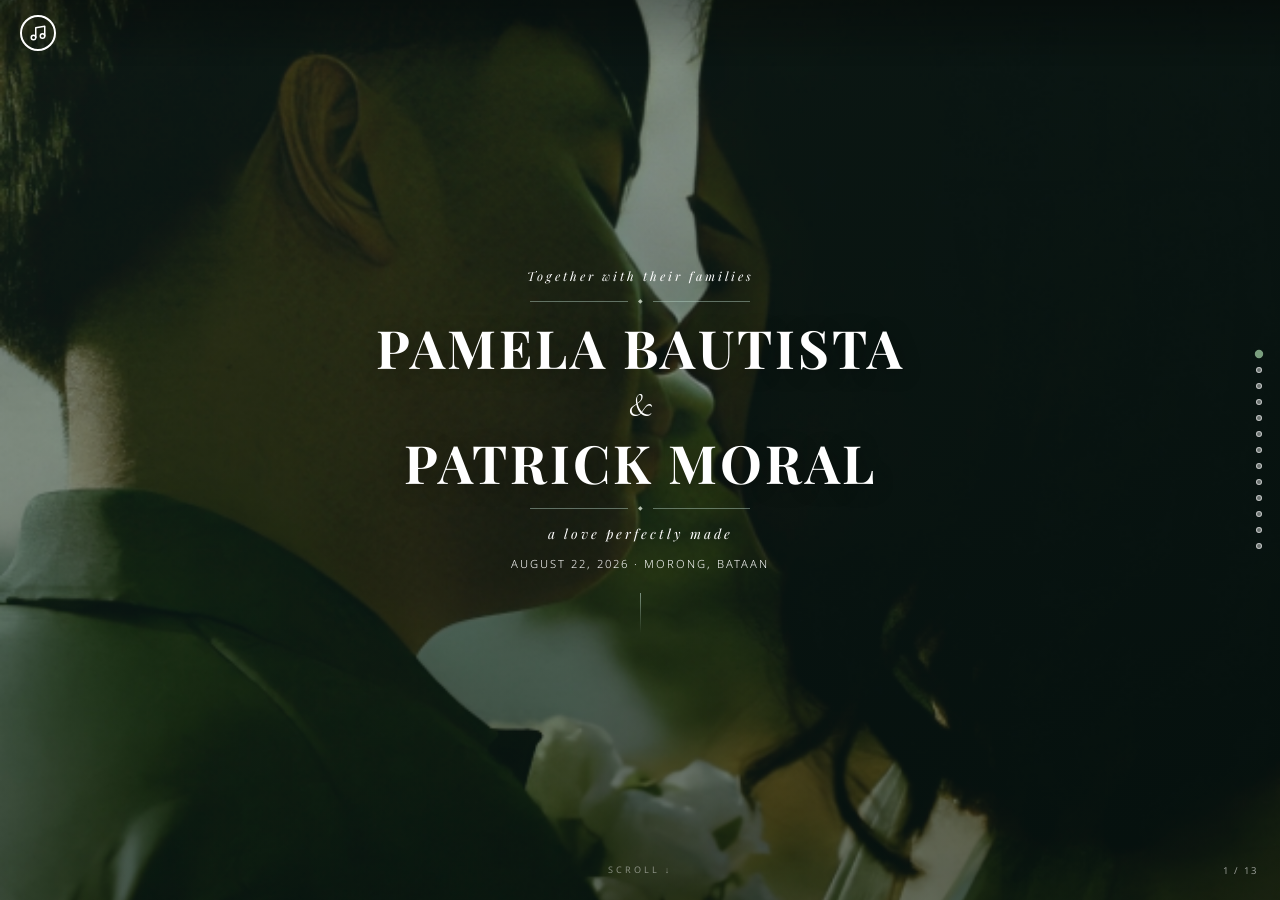
==== commit ab4f1671: "Update home.html" ====
--- a/home.html
+++ b/home.html
@@ -74,7 +74,7 @@
       <span class="hero-ornament-line"></span>
     </div>
     <p class="tagline">a love perfectly made</p>
-    <p class="hero-date">August 22, 2026  ·  Limay, Bataan</p>
+    <p class="hero-date">August 22, 2026  ·    Morong, Bataan</p>
     <div class="hero-scroll"><span class="hero-scroll-line"></span></div>
   </div>
 </section>
@@ -244,7 +244,7 @@
         <div class="icon">
           <i class="fas fa-utensils"></i>
         </div>
-        <span class="time">12:00/2:00 PM</span>
+        <span class="time">12:00 Pm</span>
         <span class="event">Reception & Dinner</span>
       </div>
       <div class="timeline-item">
@@ -253,7 +253,7 @@
             <circle cx="12" cy="12" r="10"/><path d="M12 6v6l4 2"/>
           </svg>
         </div>
-        <span class="time">2:00/8:00 PM</span>
+        <span class="time">2:00 PM</span>
         <span class="event">After Party</span>
       </div>
     </div>
@@ -614,4 +614,4 @@
 
 <script src="home.js"></script>
 </body>
-</html>+</html>
